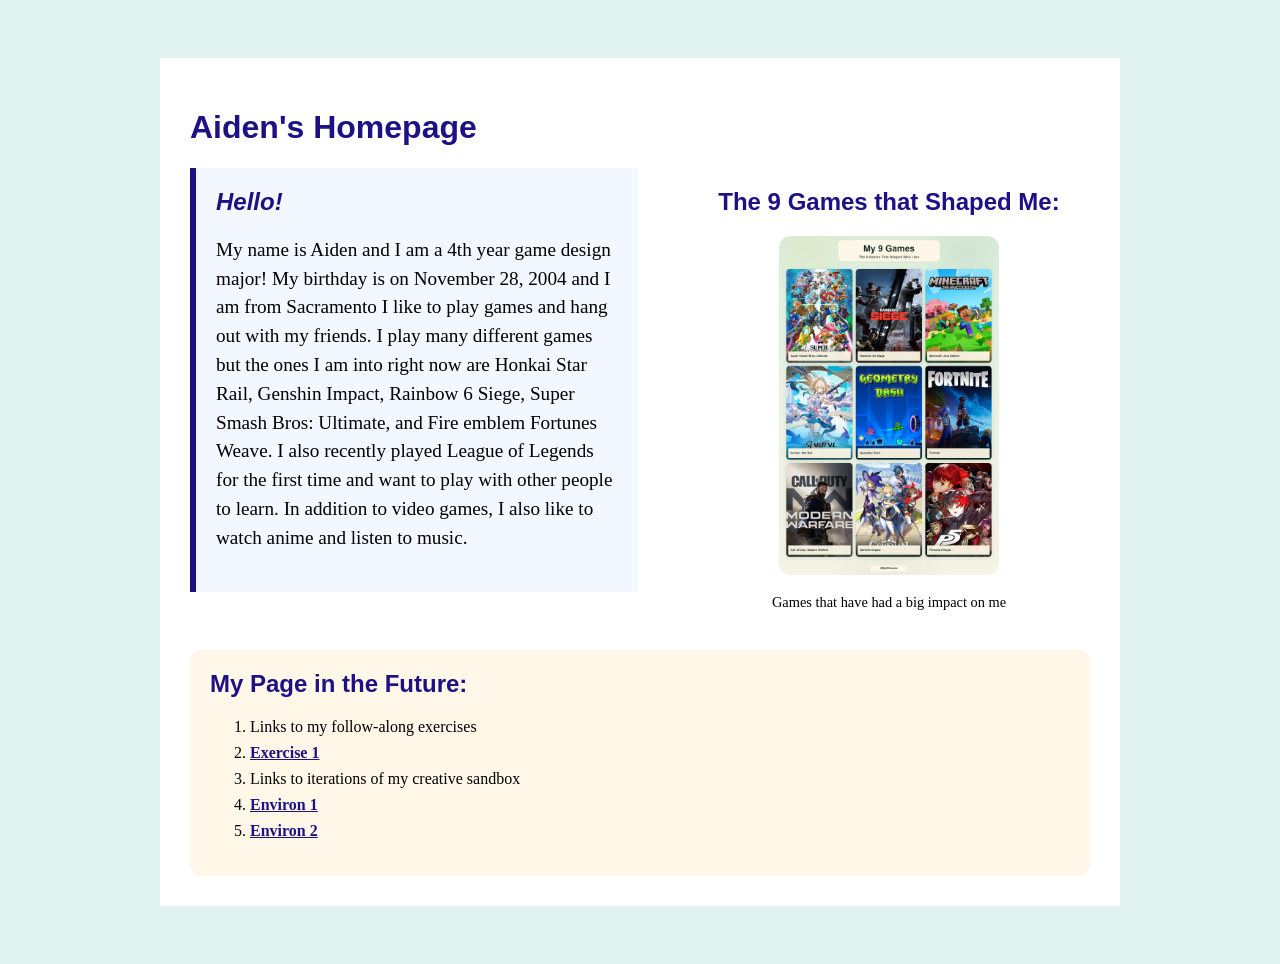
==== index.html @ 6e97b900 "added the link to env02 on homepage" ====
<!doctype html>
<html lang="en">
<head>
    <meta charset="utf-8">
    <title>Aiden's ART101 Homepage</title>
    <link href="site.css" rel="stylesheet" type="text/css">
</head>
<body>
    <div id="page">

        <h1>Aiden's Homepage</h1>

        <div class="top-section">
            <div id="introduction">
                <h2>Hello!</h2>

                <p>My name is Aiden and I am a 4th year game design major! My birthday is on November 28, 2004 and I am from Sacramento I like to play games and hang out with my friends. I play many different games but the ones I am into right now are Honkai Star Rail, Genshin Impact, Rainbow 6 Siege, Super Smash Bros: Ultimate, and Fire emblem Fortunes Weave. I also recently played League of Legends for the first time and want to play with other people to learn. In addition to video games, I also like to watch anime and listen to music.</p>

            </div>

            <div class ="profile">

                <h2>The 9 Games that Shaped Me:</h2>

                <img src="my9games.png" />

                <p>Games that have had a big impact on me</p>

            </div>
        </div>

        <div class="navigation">
            <h2>My Page in the Future:</h2>

            <ol>
                <li>Links to my follow-along exercises</li>
                <li><a href="exercises/ex01.html">Exercise 1</a></li>         
                <li>Links to iterations of my creative sandbox</li>
                <li><a href="environ/env01.html">Environ 1</a></li>
                <li><a href="environ/env02.html">Environ 2</a></li>
            </ol>
        </div>
    </div>
</body>
</html>
---- site.css ----
body {
    background: #e1f3f1;
    padding: 50px;
}

h1,
h2,
h3 {
    color: #1d1184;
    font-family: sans-serif;
}

img {
    width: 50%;
    max-width: 500px;
}

#page {
    max-width: 900px;
    margin: 0 auto 0 auto;
    background: white;
    padding: 30px;
}

.top-section {
    display: flex;
    gap: 50px;
    align-items: flex-start;
    margin: 0 0 25px 0;
}

#introduction {
    background: #f3f7ff;
    padding: 20px;
    border-left: 6px solid #1d1184;
    flex: 2;
}

#introduction h2 {
    font-style: italic;
    margin-top: 0;
}

#introduction p {
    font-size: 120%;
    line-height: 1.5;
}

.profile {
    text-align: center;
    flex: 2;
}

.profile img {
    width: 220px;
    border-radius: 12px;
}

.profile p {
    font-size: 90%;
}

.navigation {
    background: #fff7e8;
    padding: 20px;
    border-radius: 12px;
}

.navigation h2 {
    margin-top: 0;
}

.navigation li {
    margin-bottom: 8px;
}

.navigation a {
    color: #1d1184;
    font-weight: bold;
}
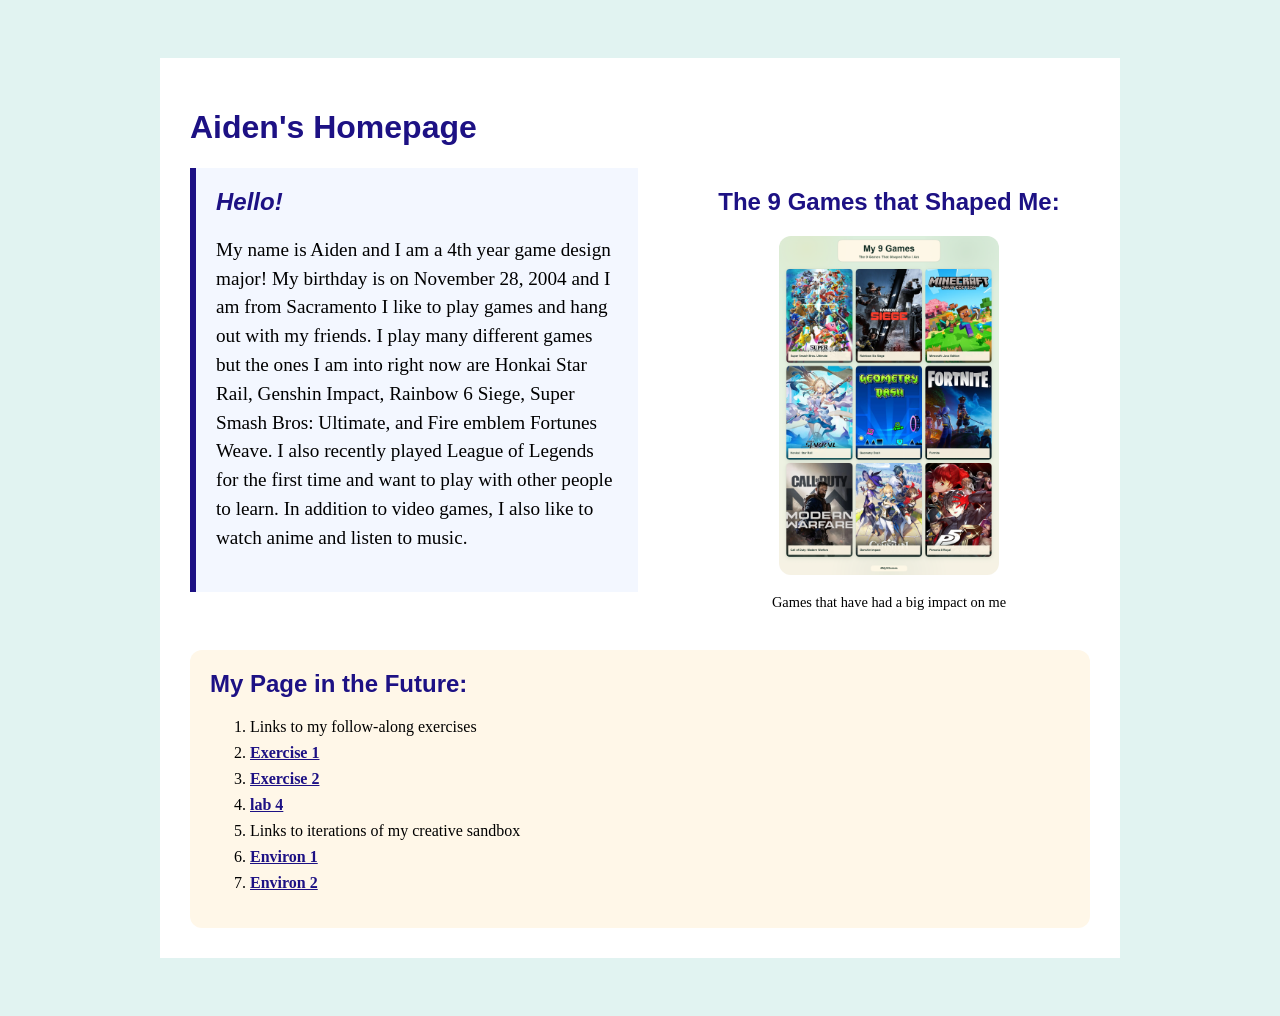
==== commit 267a5f8e: "lab4 task2 biginning" ====
--- a/index.html
+++ b/index.html
@@ -34,7 +34,9 @@
 
             <ol>
                 <li>Links to my follow-along exercises</li>
-                <li><a href="exercises/ex01.html">Exercise 1</a></li>         
+                <li><a href="exercises/ex01.html">Exercise 1</a></li>        
+                <li><a href="exercises/ex02.html">Exercise 2</a></li>   
+                <li><a href="exercises/lab04.html">lab 4</a></li>    
                 <li>Links to iterations of my creative sandbox</li>
                 <li><a href="environ/env01.html">Environ 1</a></li>
                 <li><a href="environ/env02.html">Environ 2</a></li>
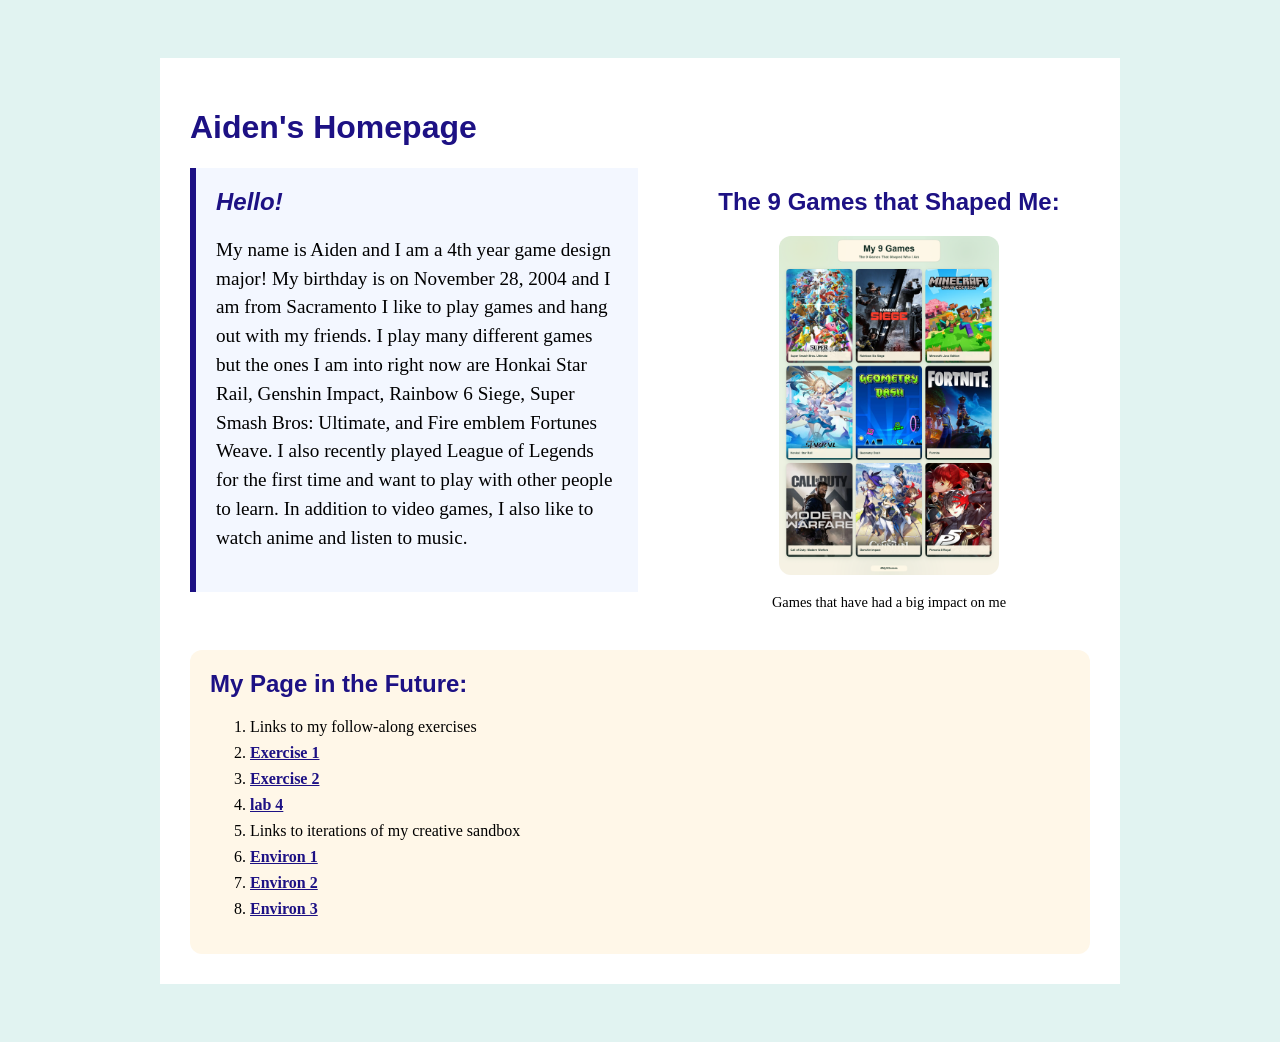
==== commit bae4146e: "some cleaning" ====
--- a/index.html
+++ b/index.html
@@ -35,11 +35,12 @@
             <ol>
                 <li>Links to my follow-along exercises</li>
                 <li><a href="exercises/ex01.html">Exercise 1</a></li>        
-                <li><a href="exercises/ex02.html">Exercise 2</a></li>   
+                <li><a href="exercises/ex02.html">Exercise 2</a></li> 
                 <li><a href="exercises/lab04.html">lab 4</a></li>    
                 <li>Links to iterations of my creative sandbox</li>
                 <li><a href="environ/env01.html">Environ 1</a></li>
                 <li><a href="environ/env02.html">Environ 2</a></li>
+                <li><a href="environ/env03.html">Environ 3</a></li>
             </ol>
         </div>
     </div>
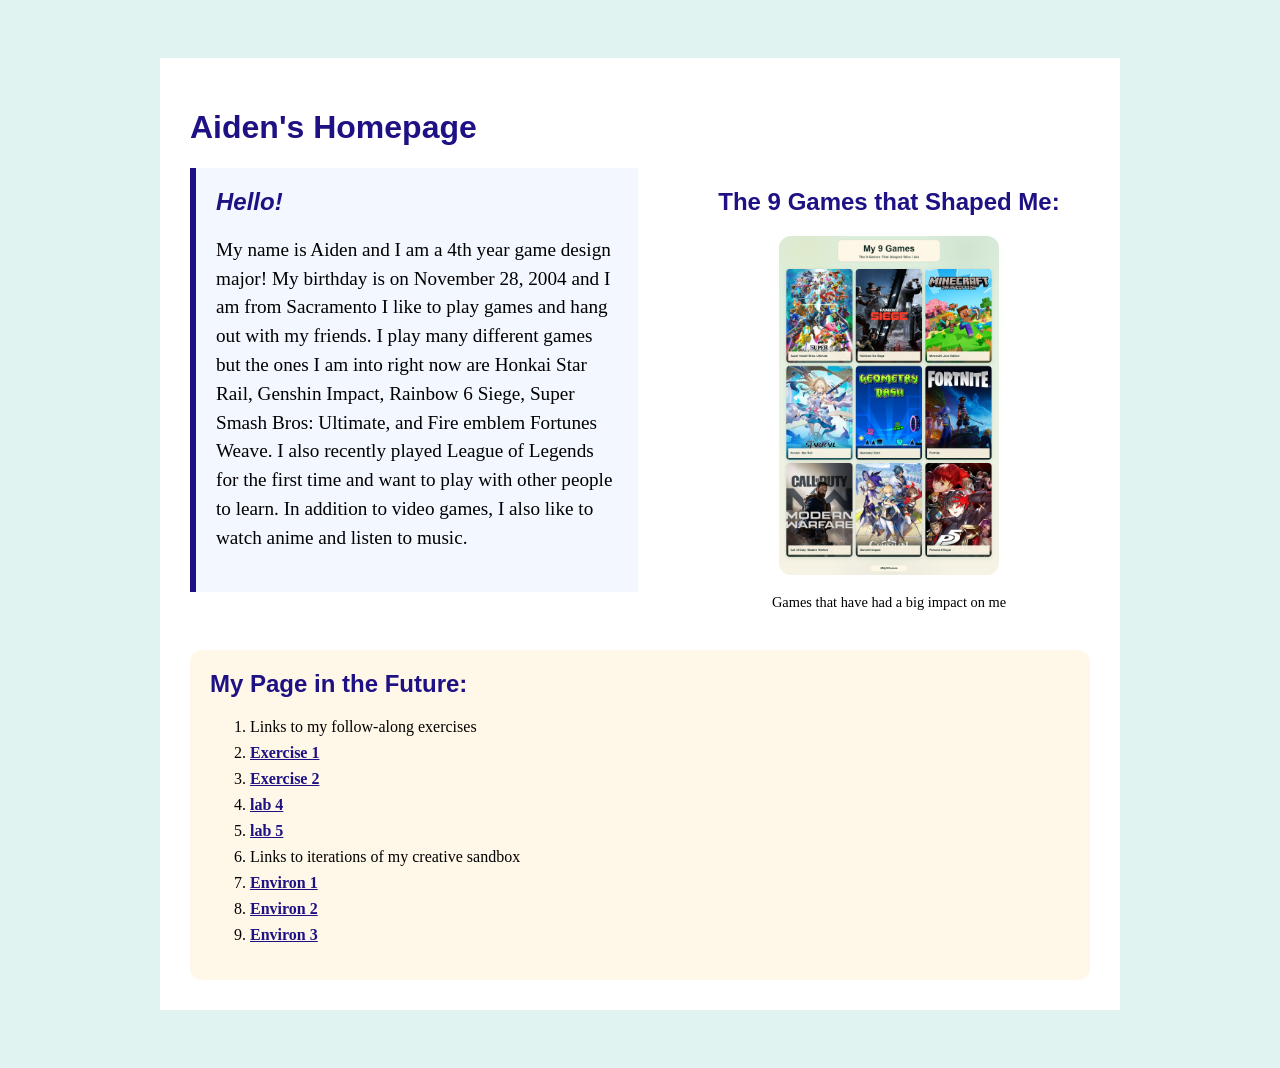
==== commit b7fb47aa: "lab5 part 1 done" ====
--- a/index.html
+++ b/index.html
@@ -36,7 +36,8 @@
                 <li>Links to my follow-along exercises</li>
                 <li><a href="exercises/ex01.html">Exercise 1</a></li>        
                 <li><a href="exercises/ex02.html">Exercise 2</a></li> 
-                <li><a href="exercises/lab04.html">lab 4</a></li>    
+                <li><a href="exercises/lab04.html">lab 4</a></li>
+                <li><a href="exercises/lab05.html">lab 5</a></li>  
                 <li>Links to iterations of my creative sandbox</li>
                 <li><a href="environ/env01.html">Environ 1</a></li>
                 <li><a href="environ/env02.html">Environ 2</a></li>
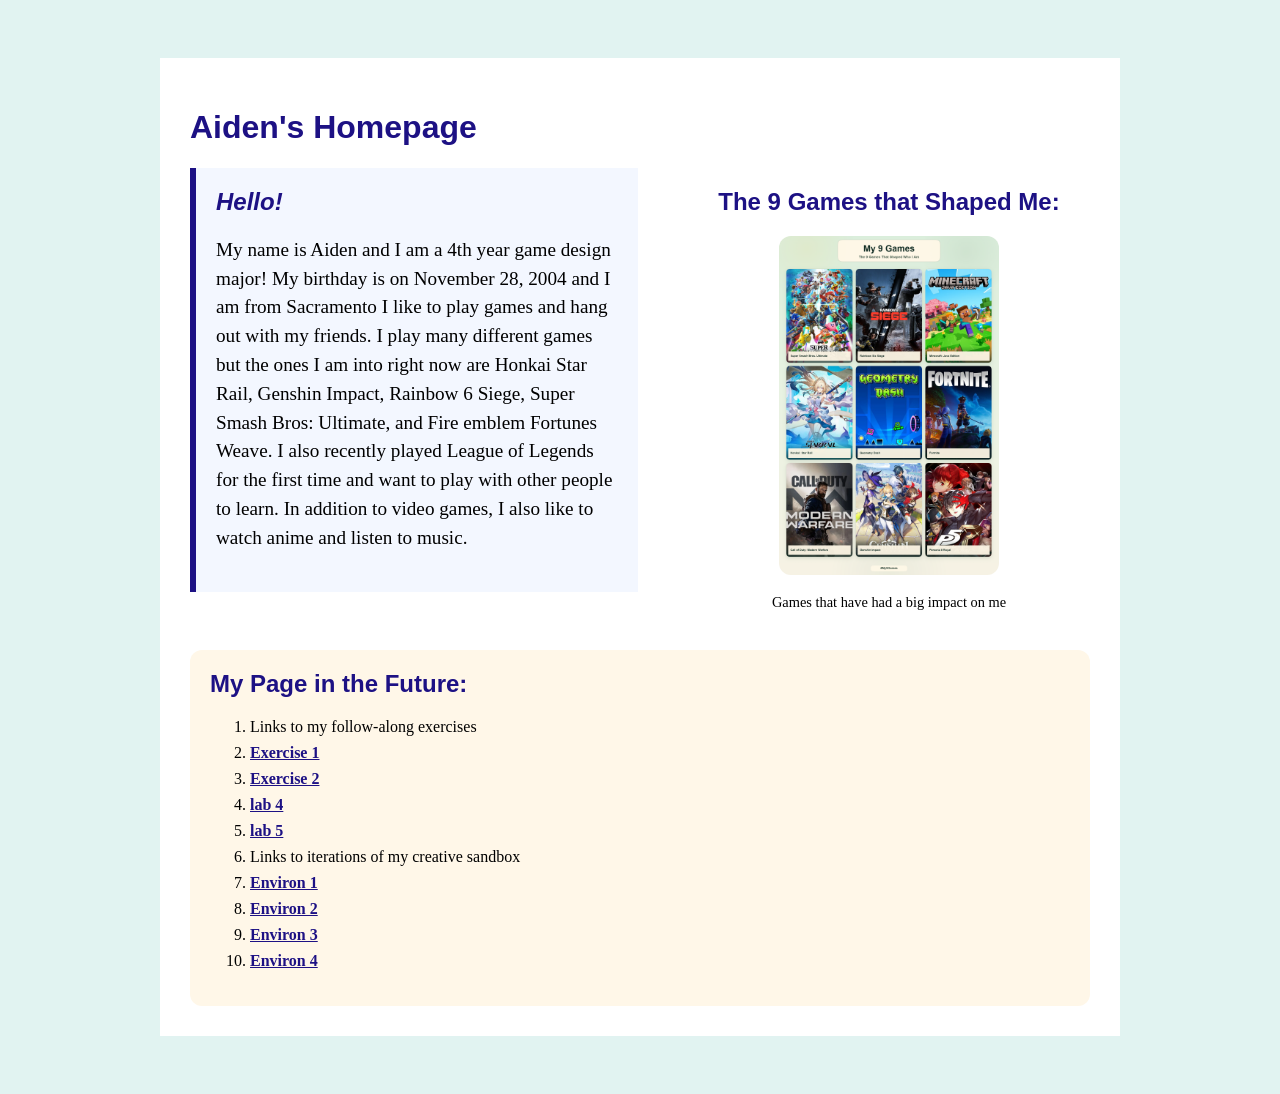
==== commit e7ba3b15: "updated index" ====
--- a/index.html
+++ b/index.html
@@ -42,6 +42,7 @@
                 <li><a href="environ/env01.html">Environ 1</a></li>
                 <li><a href="environ/env02.html">Environ 2</a></li>
                 <li><a href="environ/env03.html">Environ 3</a></li>
+                <li><a href="environ/env04.html">Environ 4</a></li>
             </ol>
         </div>
     </div>
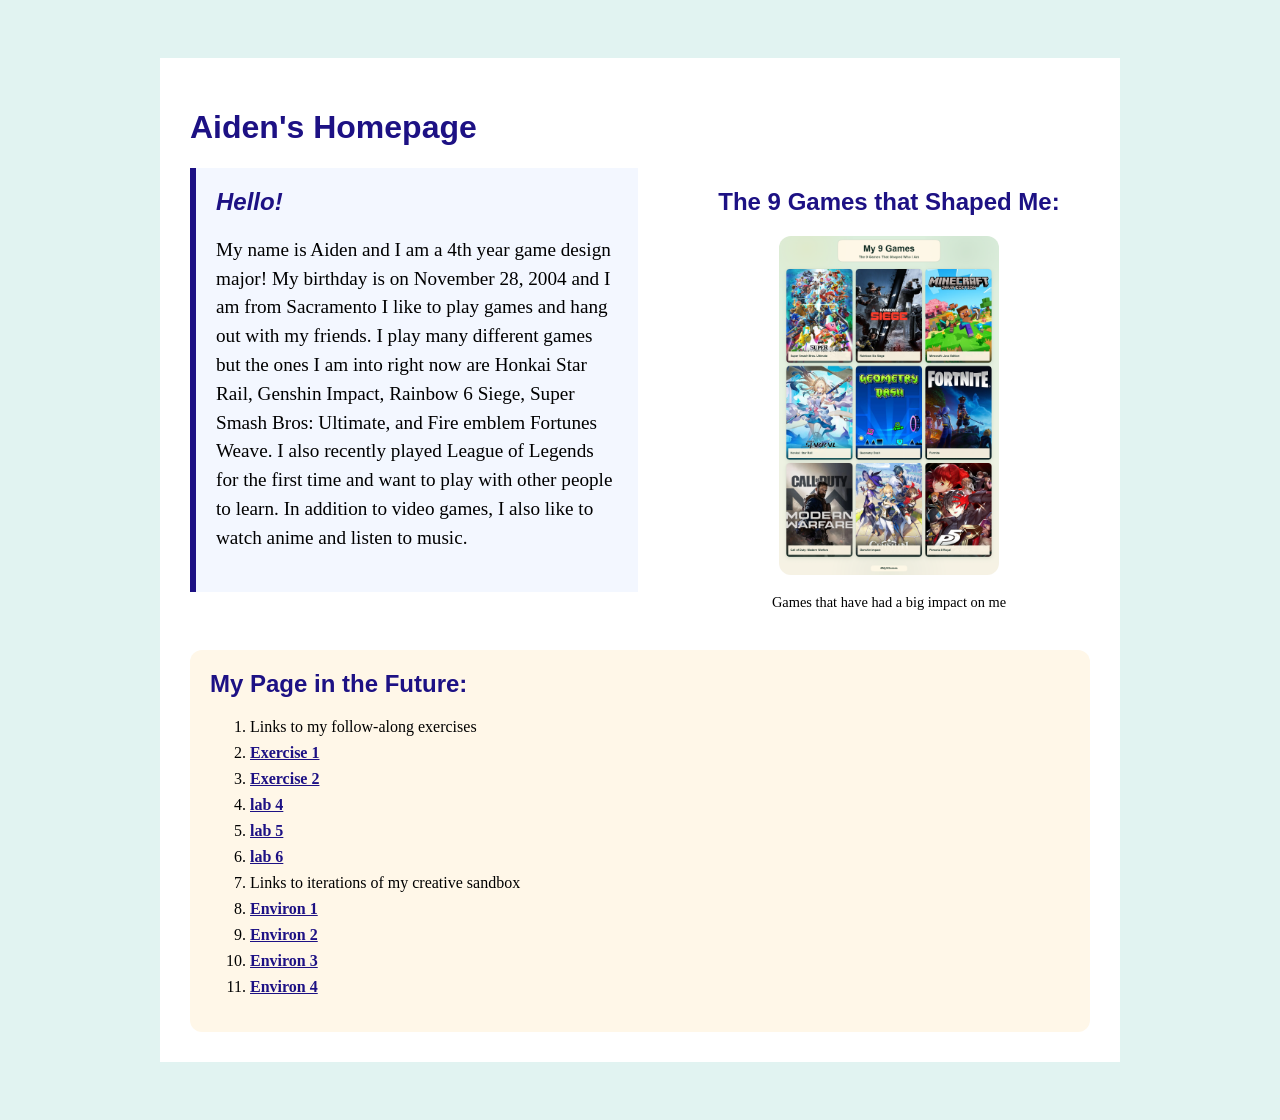
==== commit 5fab1192: "lab6 part 1 done" ====
--- a/index.html
+++ b/index.html
@@ -37,7 +37,8 @@
                 <li><a href="exercises/ex01.html">Exercise 1</a></li>        
                 <li><a href="exercises/ex02.html">Exercise 2</a></li> 
                 <li><a href="exercises/lab04.html">lab 4</a></li>
-                <li><a href="exercises/lab05.html">lab 5</a></li>  
+                <li><a href="exercises/lab05.html">lab 5</a></li>
+                <li><a href="exercises/lab06.html">lab 6</a></li>
                 <li>Links to iterations of my creative sandbox</li>
                 <li><a href="environ/env01.html">Environ 1</a></li>
                 <li><a href="environ/env02.html">Environ 2</a></li>
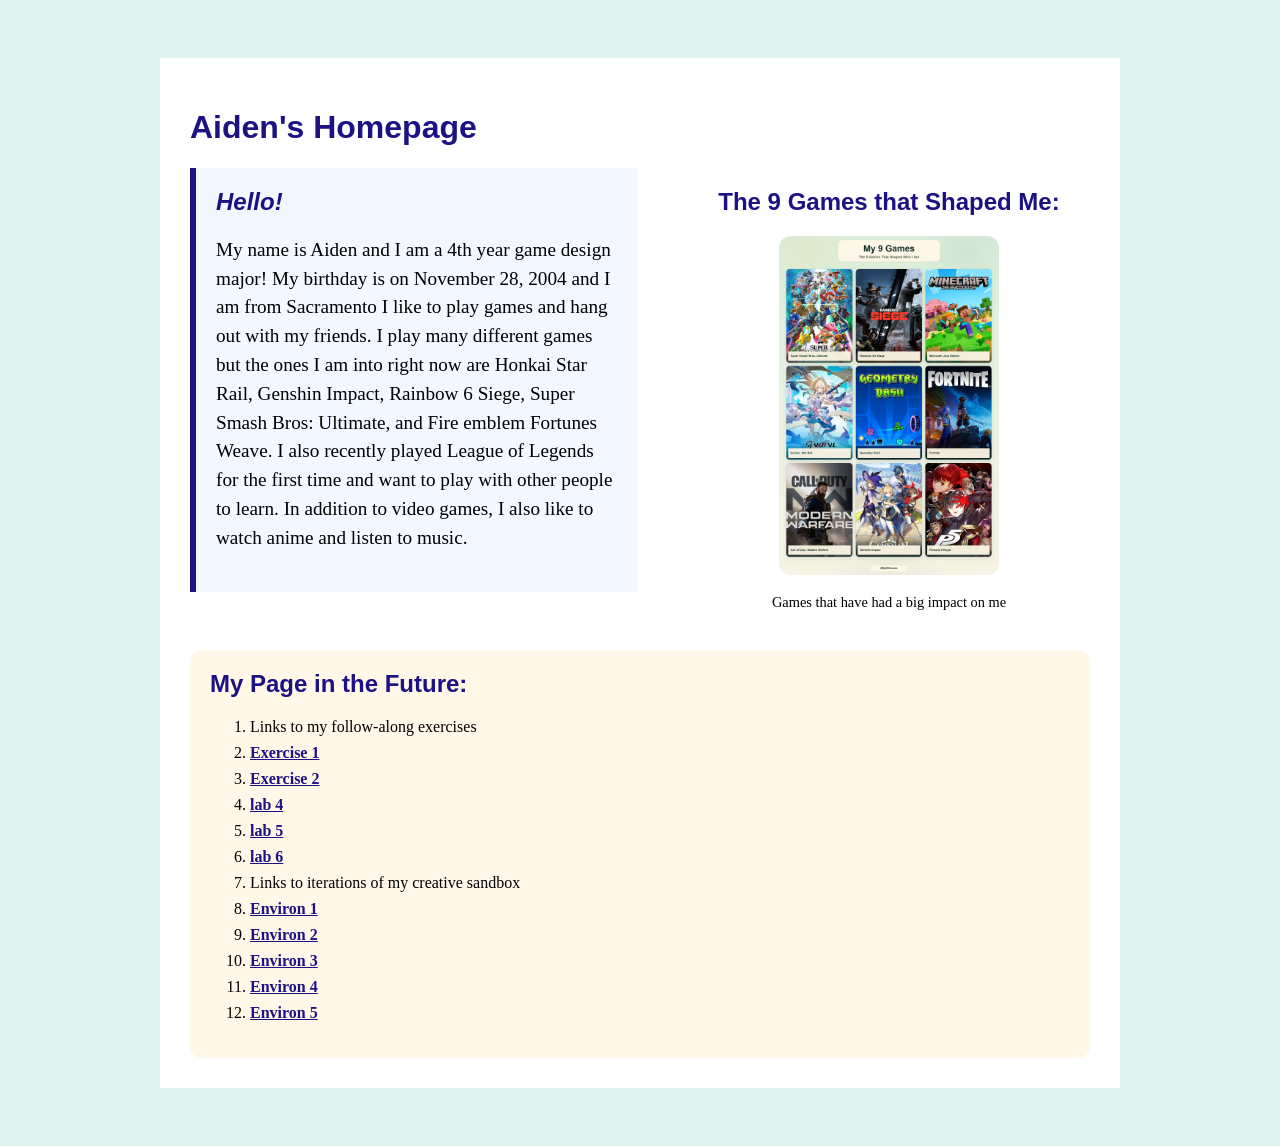
==== commit 39d8b731: "added env05 to index" ====
--- a/index.html
+++ b/index.html
@@ -37,13 +37,14 @@
                 <li><a href="exercises/ex01.html">Exercise 1</a></li>        
                 <li><a href="exercises/ex02.html">Exercise 2</a></li> 
                 <li><a href="exercises/lab04.html">lab 4</a></li>
-                <li><a href="exercises/lab05.html">lab 5</a></li>
+                <li><a href="exercises/lab05.html">lab 5</a></li> 
                 <li><a href="exercises/lab06.html">lab 6</a></li>
                 <li>Links to iterations of my creative sandbox</li>
                 <li><a href="environ/env01.html">Environ 1</a></li>
                 <li><a href="environ/env02.html">Environ 2</a></li>
                 <li><a href="environ/env03.html">Environ 3</a></li>
                 <li><a href="environ/env04.html">Environ 4</a></li>
+                <li><a href="environ/env05.html">Environ 5</a></li>
             </ol>
         </div>
     </div>
